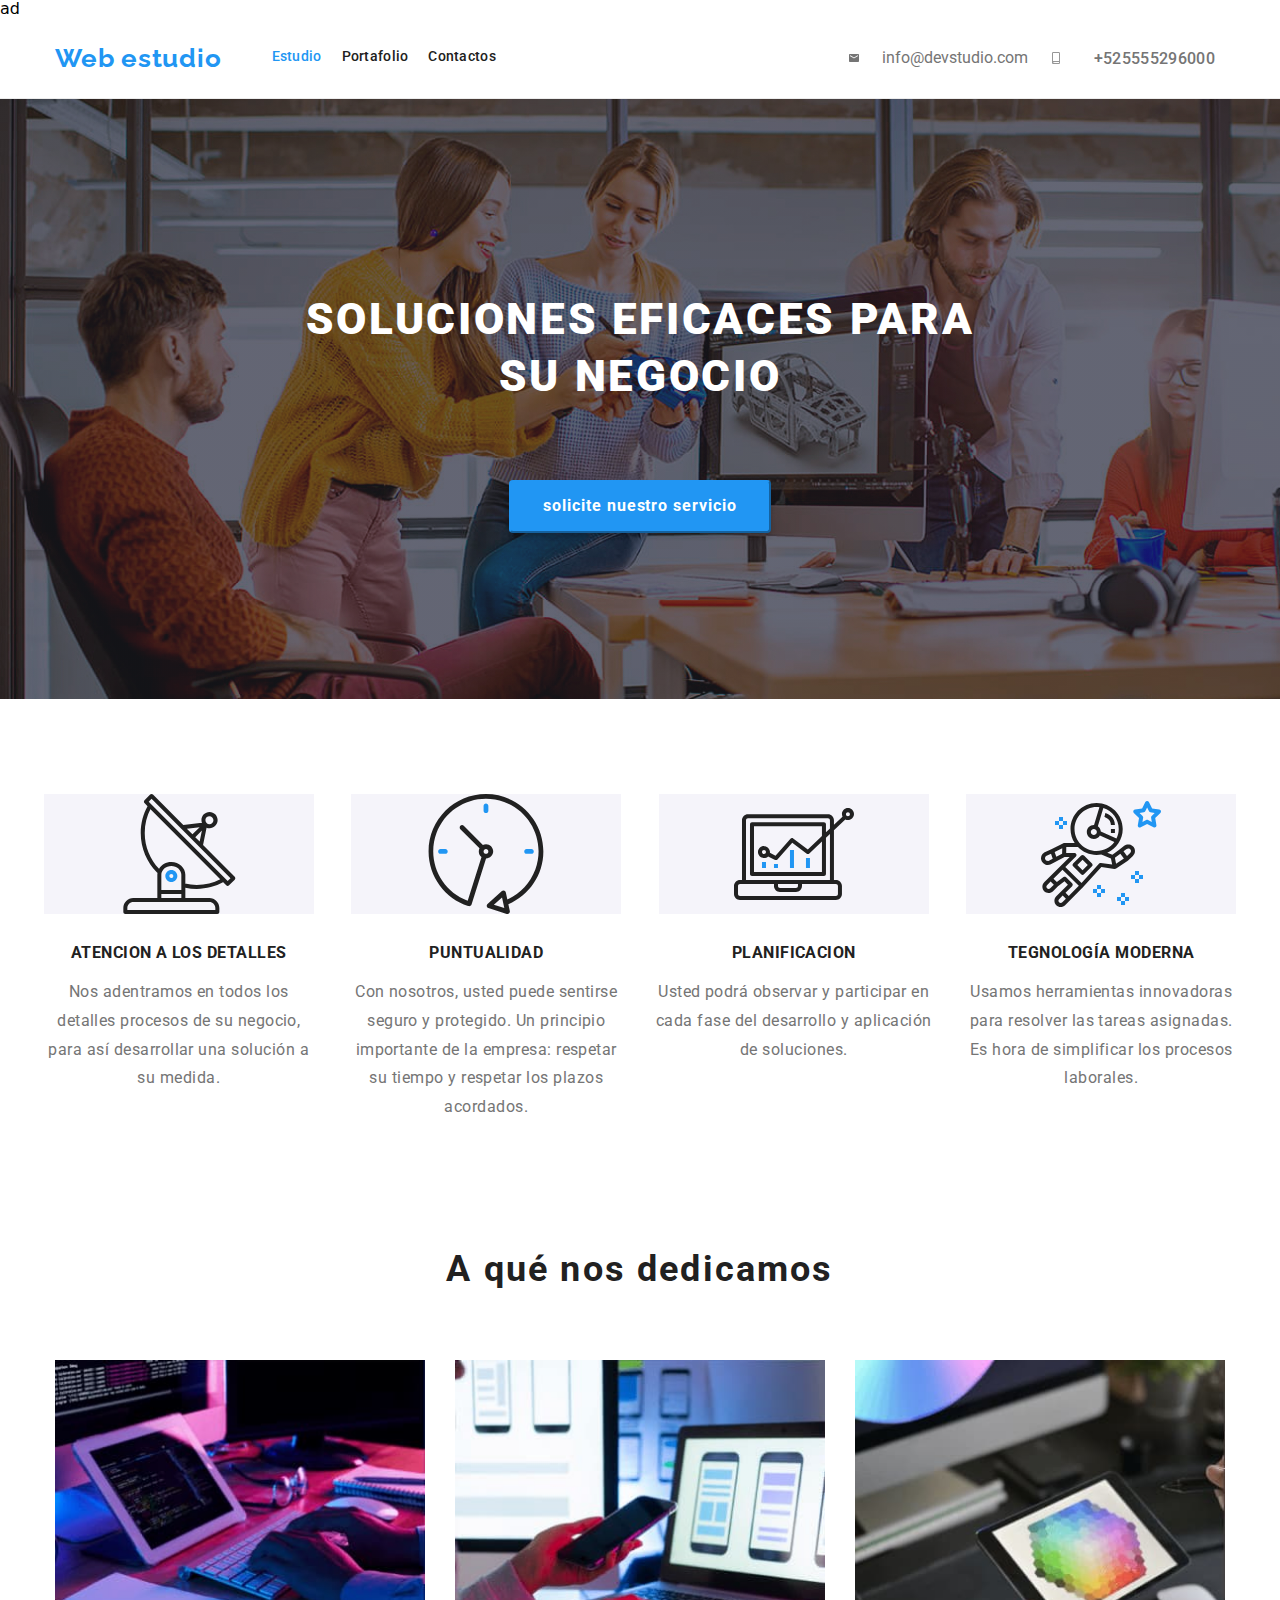
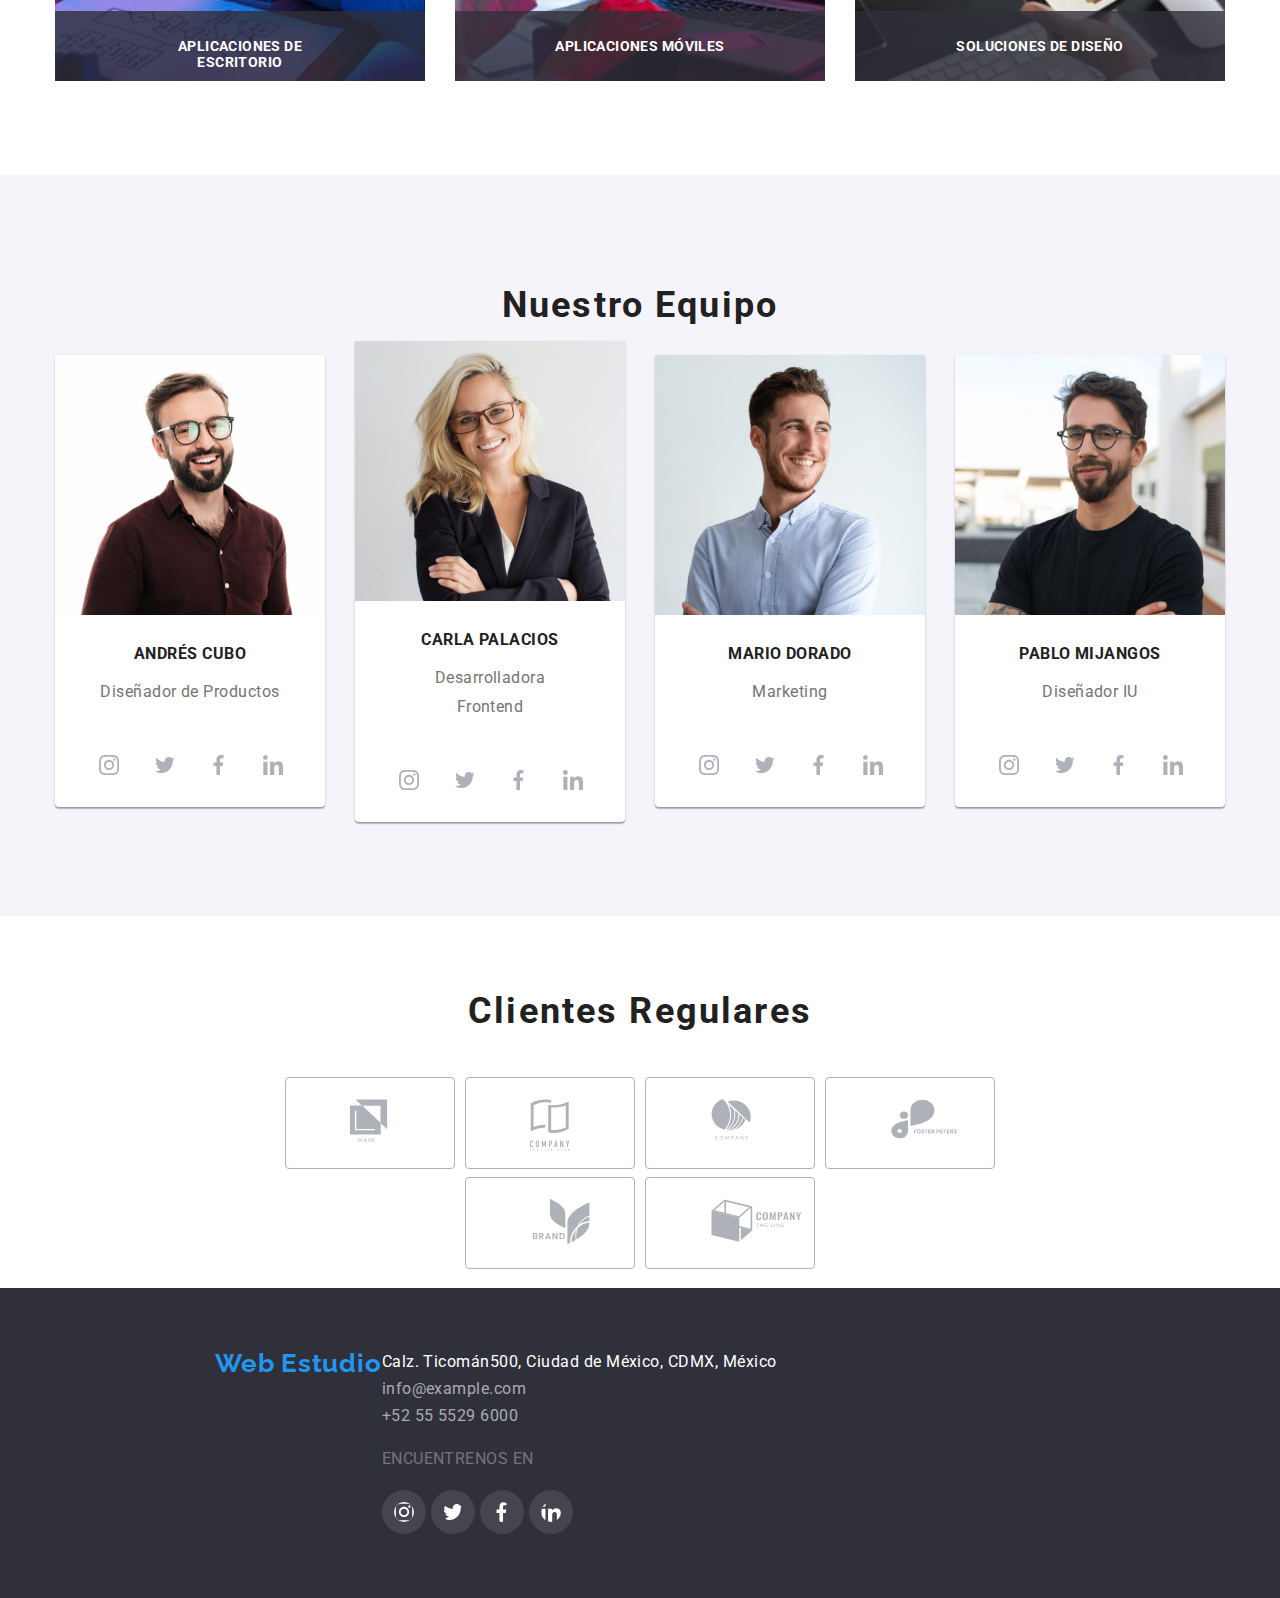
==== index.html @ b1887089 "v1" ====
ad<head>
  <meta charset="UTF-8" />
  <meta http-equiv="X-UA-Compatible" content="IE=edge" />
  <meta name="viewport" content="width=<lL>, initial-scale=1.0" />
  <title>index</title>
  <link
    rel="stylesheet"
    href="https://cdnjs.cloudflare.com/ajax/libs/modern-normalize/1.0.0/modern-normalize.min.css"
  />
  <link rel="stylesheet" href="css/style.css" />
  <link
    href="https://fonts.googleapis.com/css2?family=Raleway:wght@700&amp;family=Roboto:wght@400;500;700;900&amp;display=swap"
    rel="stylesheet"
  />
</head>
<body>
  <div class="container-header">
    <header class="container header">
      <!--Linea superior  -->
      <div class="link-menu-header">
        <a class="title-web-studio" href="#">Web estudio</a>
        <nav class="menu">
          <ul class="link-menu-head">
            <li><a class="link-menu current" href="index.html">Estudio</a></li>
            <li>
              <a class="link-menu" href="portafolio.html">Portafolio</a>
            </li>
            <li><a class="link-menu" href="#">Contactos</a></li>
          </ul>
        </nav>
      </div>

      <ul class="link-menu-studio-head">
        <li class="link-menu-studio-head">
          <svg class="link-menu-studio-head-svg" width="16" height="12">
              <use href="./images/icons.svg#icon-email-black"></use>
            </svg>
          <a class="link-menu-studio-head" href="mailto:info@devstudio.com"
            >info@devstudio.com
            
          </a>
        </li>

        <li class="link-menu-studio-head">
          <svg class="link-menu-studio-head-svg" width="16" height="12">
              <use href="./images/icons.svg#icon-smartphone"></use></svg
          >
          <a class="link-menu-studio" href="tel:+525555296000"
            >+525555296000
            </a>
        </li>
      </ul>
    </header>
  </div>

  <main>
    <!--TÍTULO  -->
    <section class="box-solutions">
      <h1 class="title-solutions">SOLUCIONES EFICACES PARA SU NEGOCIO</h1>
      <button class="button-solutions" type="button">
        solicite nuestro servicio
      </button>
    </section>

    <!-- Group 1 -->
    <section class="container container-paragraph">
      <ul class="paragrah-label">
        <li class="paragraph">
          <svg class="paragraph-svg" width="270" height="120">
            <use href="./images/icons.svg#icon-antenna"></use>
          </svg>
          <h3>ATENCION A LOS DETALLES</h3>
          <p>
            Nos adentramos en todos los detalles procesos de su negocio, para
            así desarrollar una solución a su medida.
          </p>
        </li>

        <li class="paragraph">
          <svg class="paragraph-svg" width="270" height="120">
            <use href="./images/icons.svg#icon-clock"></use>
          </svg>
          <h3>PUNTUALIDAD</h3>
          <p>
            Con nosotros, usted puede sentirse seguro y protegido. Un principio
            importante de la empresa: respetar su tiempo y respetar los plazos
            acordados.
          </p>
        </li>

        <li class="paragraph">
          <svg class="paragraph-svg" width="270" height="120">
            <use href="./images/icons.svg#icon-diagram"></use>
          </svg>
          <h3>PLANIFICACION</h3>
          <p>
            Usted podrá observar y participar en cada fase del desarrollo y
            aplicación de soluciones.
          </p>
        </li>
        <li class="paragraph">
          <svg class="paragraph-svg" width="270" height="120">
            <use href="./images/icons.svg#icon-astronaut"></use>
          </svg>
          <h3>TEGNOLOGÍA MODERNA</h3>
          <p>
            Usamos herramientas innovadoras para resolver las tareas asignadas.
            Es hora de simplificar los procesos laborales.
          </p>
        </li>
      </ul>
    </section>

    <!--A QUE NOS DEDICAMOS  -->
    <section class="container what-are-we-dedicated">
      <h2 class="title-h2">A qué nos dedicamos</h2>
      <ul class="what-are-we-dedicated-images">
        <div class="footer-picture">
          <img
            src="./images/images1.jpg"
            alt="tablet,pantalla y teclado"
            width="370"
          />
          <p>APLICACIONES DE ESCRITORIO</p>
        </div>

        <div class="footer-picture">
          <img src="./images/images2.jpg" alt="portatil-celular" width="370" />
          <p>APLICACIONES MÓVILES</p>
        </div>

        <div class="footer-picture">
          <img src="./images/images3.jpg" alt="tablet" width="370" />
          <p>SOLUCIONES DE DISEÑO</p>
        </div>
      </ul>
    </section>

    <!-- NUESTRO EQUIPO. -->
    <section class="our-team">
      <div class="container">
        <h2 class="title-h2">Nuestro Equipo</h2>
        <ul class="social-media-our-team-l">
          <li class="our-team-image">
            <img src="./images/images4.jpg" alt="Andres cubo" width="270" />
            <h3>Andrés Cubo</h3>
            <p class="our-team-p">Diseñador de Productos</p>
           <ul class="social-media-our-team-list">
            <li class="social-media-our-team">
            <svg class="svg-our-team" width="24" height="24">
              <use href="./images/icons.svg#icon-instagram"></use>
            </svg>
            </li>
            <li class="social-media-our-team">
            <svg class="svg-our-team" width="20" height="20">
              <use href="./images/icons.svg#icon-twitter"></use>
            </svg>
            </li>
            <li class="social-media-our-team">
            <svg class="svg-our-team" width="20" height="20">
              <use href="./images/icons.svg#icon-facebook"></use>
            </svg>
            </li>
            <li class="social-media-our-team">
            <svg class="svg-our-team" width="20" height="20">
              <use href="./images/icons.svg#icon-linkedin"></use>
            </svg>
            </li>
          </li>
          </ul>
          <li class="our-team-image">
            <img src="./images/images5.jpg" alt="Carla palacios" width="270" />
            <h3>Carla Palacios</h3>
            <p class="our-team-p">Desarrolladora Frontend</p>
            <ul class="social-media-our-team-list">
            <li class="social-media-our-team">
            <svg class="svg-our-team" width="24" height="24">
              <use href="./images/icons.svg#icon-instagram"></use>
            </svg>
            </li>
            <li class="social-media-our-team">
            <svg class="svg-our-team" width="20" height="20">
              <use href="./images/icons.svg#icon-twitter"></use>
            </svg>
            </li>
            <li class="social-media-our-team">
            <svg class="svg-our-team" width="20" height="20">
              <use href="./images/icons.svg#icon-facebook"></use>
            </svg>
            </li>
            <li class="social-media-our-team">
            <svg class="svg-our-team" width="20" height="20">
              <use href="./images/icons.svg#icon-linkedin"></use>
            </svg>
            </li>
          </li>
          </ul>

          <li class="our-team-image">
            <img src="./images/images6.jpg" alt="Mario Dorado" width="270" />
            <h3>Mario Dorado</h3>
            <p class="our-team-p">Marketing</p>
             <ul class="social-media-our-team-list">
            <li class="social-media-our-team">
            <svg class="svg-our-team" width="24" height="24">
              <use href="./images/icons.svg#icon-instagram"></use>
            </svg>
            </li>
            <li class="social-media-our-team">
            <svg class="svg-our-team" width="20" height="20">
              <use href="./images/icons.svg#icon-twitter"></use>
            </svg>
            </li>
            <li class="social-media-our-team">
            <svg class="svg-our-team" width="20" height="20">
              <use href="./images/icons.svg#icon-facebook"></use>
            </svg>
            </li>
            <li class="social-media-our-team">
            <svg class="svg-our-team" width="20" height="20">
              <use href="./images/icons.svg#icon-linkedin"></use>
            </svg>
            </li>
          </li>
          </ul>

          <li class="our-team-image">
            <img src="./images/images7.jpg" alt="Pablo Mijangos" width="270" />
            <h3>Pablo Mijangos</h3>
            <p class="our-team-p">Diseñador IU</p>
             <ul class="social-media-our-team-list">
            <li class="social-media-our-team">
            <svg class="svg-our-team" width="24" height="24">
              <use href="./images/icons.svg#icon-instagram"></use>
            </svg>
            </li>
            <li class="social-media-our-team">
            <svg class="svg-our-team" width="20" height="20">
              <use href="./images/icons.svg#icon-twitter"></use>
            </svg>
            </li>
            <li class="social-media-our-team">
            <svg class="svg-our-team" width="20" height="20">
              <use href="./images/icons.svg#icon-facebook"></use>
            </svg>
            </li>
            <li class="social-media-our-team">
            <svg class="svg-our-team" width="20" height="20">
              <use href="./images/icons.svg#icon-linkedin"></use>
            </svg>
            </li>
          </li>
          </ul>
          </ul>
      </div>
    </section>
    <section>
      <div class="container-Regular-customers">
        <h2 class="title-h2">Clientes Regulares</h2>
          <ul>
            <li class="svg-regular-customers">
          <svg
            class="Regular-customers-icons"
            width="41"
            height="46"
          >
            <use href="./images/icons.svg#icon-Client-1"></use>
          </svg>
          </li>
          <li class="svg-regular-customers">
          <svg
            class="Regular-customers-icons"
            width="40"
            height="52"
          >
            <use href="./images/icons.svg#icon-Client-2"></use>
          </svg>
          </li>
          <li class="svg-regular-customers">
          <svg
            class="Regular-customers-icons"
            width="43"
            height="41"
          >
            <use href="./images/icons.svg#icon-Client-3"></use>
          </svg>
          </li>
          <li class="svg-regular-customers">
          <svg
            class="Regular-customers-icons"
            width="84"
            height="40"
          >
            <use href="./images/icons.svg#icon-Client-4"></use>
          </svg>
          </li>
          <li class="svg-regular-customers">
          <svg
            class="Regular-customers-icons"
            width="62"
            height="45"
          >
            <use href="./images/icons.svg#icon-Client-5"></use>
          </svg>
          </li>
          <li class="svg-regular-customers">
          <svg
            class="Regular-customers-icons"
            width="93"
            height="43"
          >
            <use href="./images/icons.svg#icon-Client-6"></use>
          </svg>
          </li>
          </ul>
      </div>
    </section>
  </main>

  <footer class="footer">
    <div class="container-footer">
      <a class="title-web-studio" href="#">Web Estudio</a>
      <address>
        <ul>
            <a
              class="address"
              href="https://goo.gl/maps/VxaErWQ52jERczwh9"
              rel="noopener noreferrer"
              target="_blank"
              >Calz. Ticomán500, Ciudad de México, CDMX, México</a
            >
          </li>
          <li>
            <a class="contact-information" href="mailto:info@example.com"
              >info@example.com</a
            >
          </li>
          <li>
            <a class="contact-information" href="tel:+525555296000"
              >+52 55 5529 6000</a
            >
          </li>
          <ul>
            <p>ENCUENTRENOS EN</p>
             <li class="list-found-at" >
              <a href="#"> 
              <svg class="icon-found-at" width="20" height="20">
              <use href="./images/icons.svg#icon-instagram"></use>
              </svg>
              </a>
            </li>

             <li class="list-found-at">
              <a href="#"> 
              <svg class="icon-found-at" width="20" height="20">
              <use href="./images/icons.svg#icon-twitter"></use>
              </svg>
              </a>
            </li>

             <li class="list-found-at">
              <a href="#"> 
              <svg class="icon-found-at" width="20" height="20">
              <use href="./images/icons.svg#icon-facebook"></use>
              </svg>
              </a>
            </li>
           <li class="list-found-at">
             <a href="#">
             <svg class="icon-found-at" width="20" height="20">
              <use href="./images/icons.svg#icon-linkedin"></use>
              </svg>
              </a>    
            </li>
          </ul>
        </ul>
      </address>
    </div>
  </footer>
</body>
---- css/style.css ----
:root {
  --brand-color: #2196f3;
  --brand-font-size: "Roboto";
}
.body {
  font-family: var(--brand-font-size), "sans-serif";
  color: #757575;
  font-size: 14px;
  font-weight: 400;
}
a:hover,
a:focus {
  color: var(--brand-color);
}
a {
  text-decoration: none;
  color: currentColor;
}

h1,
h2,
h3 {
  margin: 0;
  padding: 0;
}

ul {
  list-style-type: none;
  padding: 0;
  margin: 0;
}
.container {
  width: 1200px;
  padding-left: 15px;
  padding-right: 15px;
  margin: 0 auto;
  padding-bottom: 95px 0;
}

.container-paragraph {
  display: flex;
  justify-content: center;
  list-style: none;
  margin: 0px auto;
  padding: 95px 0px;
}

.title-web-studio {
  font-family: "Raleway", sans-serif;
  font-style: normal;
  font-weight: 700;
  font-size: 26px;
  line-height: 1.2;
  text-align: right;
  letter-spacing: 0.03em;
  color: var(--brand-color);
}
.section {
  padding-top: 94px;
  padding-bottom: 94px;
}
.container-header {
  border-bottom: 1px solid #ececec;
}
.header {
  text-align: center;
  justify-content: space-between;
  align-items: center;
  display: flex;
  height: 80px;
}
/* pagina estudio */
.button-solutions {
  background: var(--brand-color);
  box-shadow: 0px 4px 4px rgba(0, 0, 0, 0.15);
  border-radius: 4px;
  border-color: var(--brand-color);
  cursor: pointer;
  font-style: normal;
  font-weight: 700;
  font-size: 16px;
  line-height: 1.8;
  align-items: center;
  text-align: center;
  letter-spacing: 0.06em;
  color: #ffffff;
  padding: 10px 32px;
}
.button-solutions:hover {
  background-color: var(--brand-color);
}
.button-solutions focus {
  background-color: var(--brand-color);
}
nav ul li a {
  border-bottom: 3px solid transparent;
  padding: 32px 0;
}
nav ul li a:hover {
  border-bottom-color: var(--brand-color);
  border-radius: 2px;
}
.menu {
  display: flex;
}
.link-menu-head {
  display: flex;
  align-items: center;
  justify-content: space-between;
  gap: 20px;
  font-size: 14px;
  font-weight: 500px;
}

.link-menu-header {
  display: flex;
  align-items: center;
  justify-content: space-between;
  gap: 50px;
}
.link-menu-studio-head {
  font-family: var(--brand-font-size), "sans-serif";
  display: flex;
  align-items: center;
  justify-content: space-between;
  gap: 20px;
  color: #757575;
}
.link-menu-studio-head:hover,
.link-menu-studio-head:active {
  fill: var(--brand-color);
  color: var(--brand-color);
}
.link-menu-studio-head-svg {
  color: currentColor;
  fill: #757575;
}
.link-menu-studio-head-svg:hover {
  fill: var(--brand-color);
  color: var(--brand-color);
}

.link-menu-studio {
  font-family: var(--brand-font-size), "sans-serif";
  font-style: normal;
  font-weight: 500;
  line-height: 1.1;
  letter-spacing: 0.02em;
  color: #757575;
  display: flex;
  margin: 10px;
}

.link-menu-studio:hover,
.link-menu-studio:focus,
.link-menu-studio:active {
  color: var(--brand-color);
}
.title-solutions {
  margin: 25px;
  width: 700px;
}

.box-solutions {
  font-family: var(--brand-font-size), "sans-serif";
  font-style: normal;
  font-size: 44px;
  line-height: 60px;
  text-align: center;
  letter-spacing: 0.06em;
  text-transform: uppercase;
  color: rgb(255, 255, 255);
  align-items: center;
  display: flex;
  justify-content: center;
  flex-direction: column;
  height: 600px;
  background-image: linear-gradient(to bottom, #2f303a66, #2f303a66),
    url(../images/images17.jpg);

  gap: 50px;
}
.container-paragraph {
  list-style: none;
  margin: 0 auto;
  display: flex;
  padding: 95px 0px;
}
.paragraph {
  display: flex;
  text-align: center;
  flex-direction: column;
  align-items: center;
  flex-basis: calc((100% - 90px) / 4);
}
.paragrah-label {
  display: flex;
  gap: 30px;
}
.paragraph-svg {
  fill: solid, #757575;
  background-color: #f5f4fa;
}

.what-are-we-dedicated {
  font-family: var(--brand-font-size), "sans-serif";
  font-style: normal;
  font-weight: 700;
  font-size: 36px;
  line-height: 1.1;
  text-align: center;
  letter-spacing: 0.03em;
  color: #212121;
  justify-content: center;
  align-items: center;
  padding-bottom: 94px;
}
.what-are-we-dedicated-images {
  display: flex;
  justify-content: space-between;
  padding-top: 55px;
}
.title-h2 {
  font-size: 36px;
}
.our-team {
  font-family: var(--brand-font-size), "sans-serif";
  font-style: normal;
  font-weight: 700;
  font-size: 36px;
  line-height: 1.1;
  text-align: center;
  letter-spacing: 0.03em;
  color: #212121;
  background: #f5f4fa;
  padding: 94px 0px;
}
.our-team-p {
  font-weight: 400;
  padding-bottom: 30px;
  padding-right: 44px;
  padding-left: 44px;
  justify-content: center;
  align-items: center;
  display: flex;
}

.our-team-image {
  box-shadow: rgba(0, 0, 0, 0.12) 0px 1px 3px, rgba(0, 0, 0, 0.14) 0px 1px 1px,
    rgba(0, 0, 0, 0.2) 0px 2px 1px;
  left: 208px;
  top: 1696px;
  display: inline-block;
  padding-bottom: 30px;
  background: rgb(255, 255, 255);
  border-radius: 0px 0px 4px 4px;
  flex-basis: calc((100% - 90px) / 4);
  align-items: center;
  gap: 30px;
}
.social-media-our-team-l {
  display: flex;
  align-items: center;
  justify-content: center;
  gap: 30px;
}
.social-media-our-team {
  display: flex;
  align-items: center;
  justify-content: center;
  gap: 30px;
  border: 2px solid white;
  border-radius: 1px;
}
.social-media-our-team-list {
  display: flex;
  align-items: center;
  justify-content: center;
  gap: 30px;
}
.svg-our-team {
  fill: rgb(175, 177, 184);
  width: 20x;
  height: 20px;
}

.social-media-our-team:hover {
  border-color: var(--brand-color);
  width: 40px;
  height: 40px;
}

.container-Regular-customers {
  font-family: var(--brand-font-size), "sans-serif";
  font-style: normal;
  font-weight: 700;
  font-size: 36px;
  line-height: 1.1;
  text-align: center;
  letter-spacing: 0.03em;
  color: #afb1b8;
  justify-content: center;
  height: 372px;
  padding: 59px 215px 151px;
  display: flex;
  flex-wrap: wrap;
  gap: 30px;
}
.Regular-customers-icons {
  display: flex;
  justify-content: center;
  align-items: center;
  fill: #afb1b8;
  gap: 30px;
  margin: 21px 64px;
}
.svg-regular-customers {
  display: inline-block;
  justify-content: space-between;
  align-items: center;
  width: 170px;
  height: 92px;
  border: 1px solid #afb1b8;
  border-radius: 4px;
  gap: 50px;
}

.Regular-customers-icons:hover,
.Regular-customers-icons:focus,
.Regular-customers-icons:active {
  fill: var(--brand-color);
}
.svg-regular-customers:hover {
  border-color: var(--brand-color);
}

.address {
  font-family: var(--brand-font-size), "sans-serif";
  font-style: normal;
  line-height: 1.7;
  letter-spacing: 0.03em;
  color: #ffffff;
}
.contact-information {
  font-family: var(--brand-font-size), "sans-serif";
  font-style: normal;
  line-height: 1.7;
  letter-spacing: 0.03em;
  color: rgba(255, 255, 255, 0.6);
}
.footer {
  background: #2f303a;
  padding-left: 215px;
}
.footer-picture {
  align-items: center;
  height: 294px;
  width: 370px;
  display: table;
  fill: url(../images/images1.jpg);
  position: relative;
  margin: 0px;
  padding: 0px;
  border-width: 1px;
  border-style: initial;
  border-color: initial;
  border-image: initial;
}
.footer-picture p {
  font-family: var(--brand-font-size), "sans-serif";
  color: rgb(255, 255, 255);
  font-size: 14px;
  line-height: normal;
  display: table-caption;
  text-align: center;
  width: 370px;
  height: 70px;
  justify-content: center;
  position: absolute;
  left: 0px;
  bottom: 0px;
  background: rgba(47, 48, 58, 0.8);
  margin: 0px;
  padding: 27px 79px;
}

/* pagina portafolio */
.button-my-potfolio {
  justify-content: center;
  display: flex;
  gap: 8px;
  margin-bottom: 50px;
  padding-top: 106px;
}

.button-portfolio {
  font-family: var(--brand-font-size), "sans-serif";
  font-style: normal;
  font-weight: 500;
  font-size: 16px;
  line-height: 1.6;
  text-align: center;
  letter-spacing: 0.03em;
  color: #212121;
  background: #f5f4fa;
  border-radius: 4px;
  border-color: #f5f4fa;
  cursor: pointer;
  border: none;
  padding: 6px 24px;
}
.button-portfolio:hover,
.button-portfolio:focus {
  background-color: #2196f3;
  color: white;
}
.button-portfolio.current {
  font-family: var(--brand-font-size), "sans-serif";
  font-style: normal;
  font-weight: 500;
  font-size: 16px;
  line-height: 1.6;
  text-align: center;
  letter-spacing: 0.03em;
  color: #212121;
  background: #f5f4fa;
  border-radius: 4px;
  border-color: #f5f4fa;
  cursor: pointer;
}

.button-portfolio.current:hover,
.button-portfolio.current:focus {
  background-color: var(--brand-color);
  color: white;
}

.button-portfolio.current {
  background-color: var(--brand-color);
  color: white;
}

.link-menu,
.link-menu:visited {
  font-family: var(--brand-font-size), "sans-serif";
  font-style: normal;
  line-height: 1.1;
  letter-spacing: 0.02em;
  color: #212121;
  text-align: center;
  justify-content: space-between;
  align-items: center;
  display: flex;
  font-weight: 500;
  font-size: 14px;
}
.link-menu:hover,
.link-menu:focus {
  color: var(--brand-color);
}

.link-menu.current {
  color: var(--brand-color);
}

.container-portfolio {
  cursor: pointer;
  column-gap: 20px;
  list-style: none;
  align-items: center;
  align-content: center;
  justify-content: center;
  margin: 0 auto;
  display: flex;
  flex-wrap: wrap;
  row-gap: 20px;
  padding-bottom: 82px;
}
.portfolio-elements {
  box-sizing: border-box;
  width: 370px;
  height: 404px;
  background: #ffffff;
  border: 1px solid #eeeeee;
  display: inline-block;
  align-items: center;
  align-content: center;
  margin: 0 auto;
  justify-content: center;
  cursor: pointer;
  position: relative;
}
.card {
  display: none;
  position: absolute;
  top: 5px;
  left: 5px;
  right: 5px;
  bottom: 5px;
  background-color: rgba(8, 24, 248, 0.7);
  text-align: center;
  padding: 24px;
  color: white;
}
.portfolio-elements:hover card {
  display: block;
}

.portfolio-elements:hover {
  box-shadow: 0px 1px 1px rgba(0, 0, 0, 0.12), 0px 4px 4px rgba(0, 0, 0, 0.06),
    1px 4px 6px rgba(0, 0, 0, 0.16);
}
.portfolio-elements-paragrah {
  padding: 20px 24px;
}
.portfolio {
  position: relative;
}
.img-portfolio {
  max-width: 100%;
  height: auto;
}

.container-footer {
  width: 1200px;
  padding-left: 15px;
  padding-right: 15px;
  margin: 0 auto;
  padding: 60px 0;
  display: flex;
}
.menu-found-at {
  fill: solid, #ffffff;
  justify-content: center;
  display: flex;
}
.icon-found-at:hover {
  fill: solid, #ffffff;
  background-color: var(--brand-color);
  border-radius: 300%;
}

.list-found-at {
  display: inline-block;
  justify-content: center;
  align-items: center;
  color: #ffffff;
  fill: solid #ffffff;
}
.icon-found-at {
  display: flex;
  align-items: center;
  justify-content: center;
  gap: 20px;
  width: 44px;
  height: 44px;
  fill: #ffffff;
  border-radius: 50%;
  background-color: rgba(255, 255, 255, 0.1);
  padding: 12px;
}

h1 {
  font-family: var(--brand-font-size), "sans-serif";
  font-style: normal;
  font-weight: 900;
  font-size: 44px;
  line-height: 1.3;
  text-align: center;
  letter-spacing: 0.06em;
  text-transform: uppercase;
  color: #ffffff;
  justify-content: space-between;
  align-items: center;
}

h3 {
  font-family: var(--brand-font-size), "sans-serif";
  font-style: normal;
  font-size: 16px;
  font-weight: 700;
  line-height: 1.1;
  letter-spacing: 0.03em;
  text-transform: uppercase;
  color: #212121;
  padding-top: 30px;
}
h2 {
  font-family: var(--brand-font-size), "sans-serif";
  font-style: normal;
  font-weight: 700;
  font-size: 18px;
  line-height: 2;
  letter-spacing: 0.06em;
  color: #212121;
}
p {
  font-family: var(--brand-font-size), "sans-serif";
  font-style: normal;
  font-size: 16px;
  line-height: 1.8;
  letter-spacing: 0.03em;
  color: #757575;
}
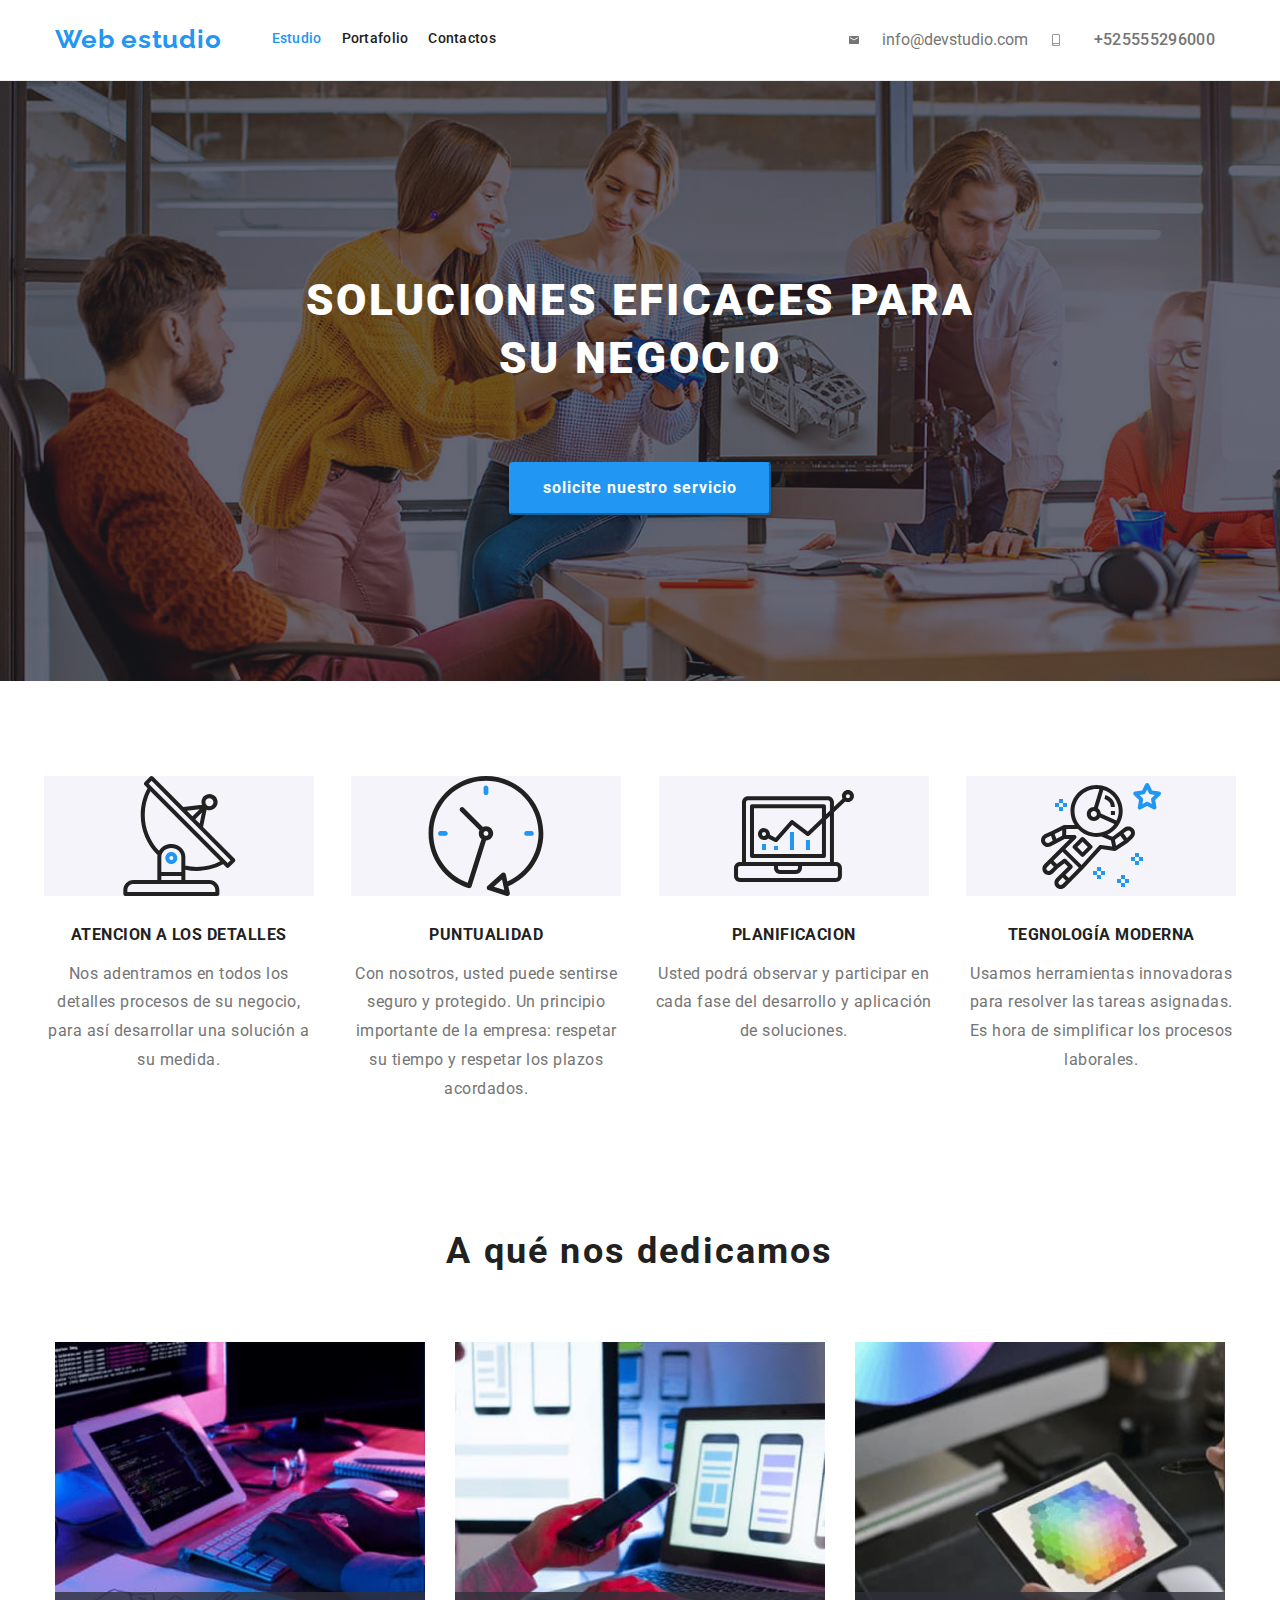
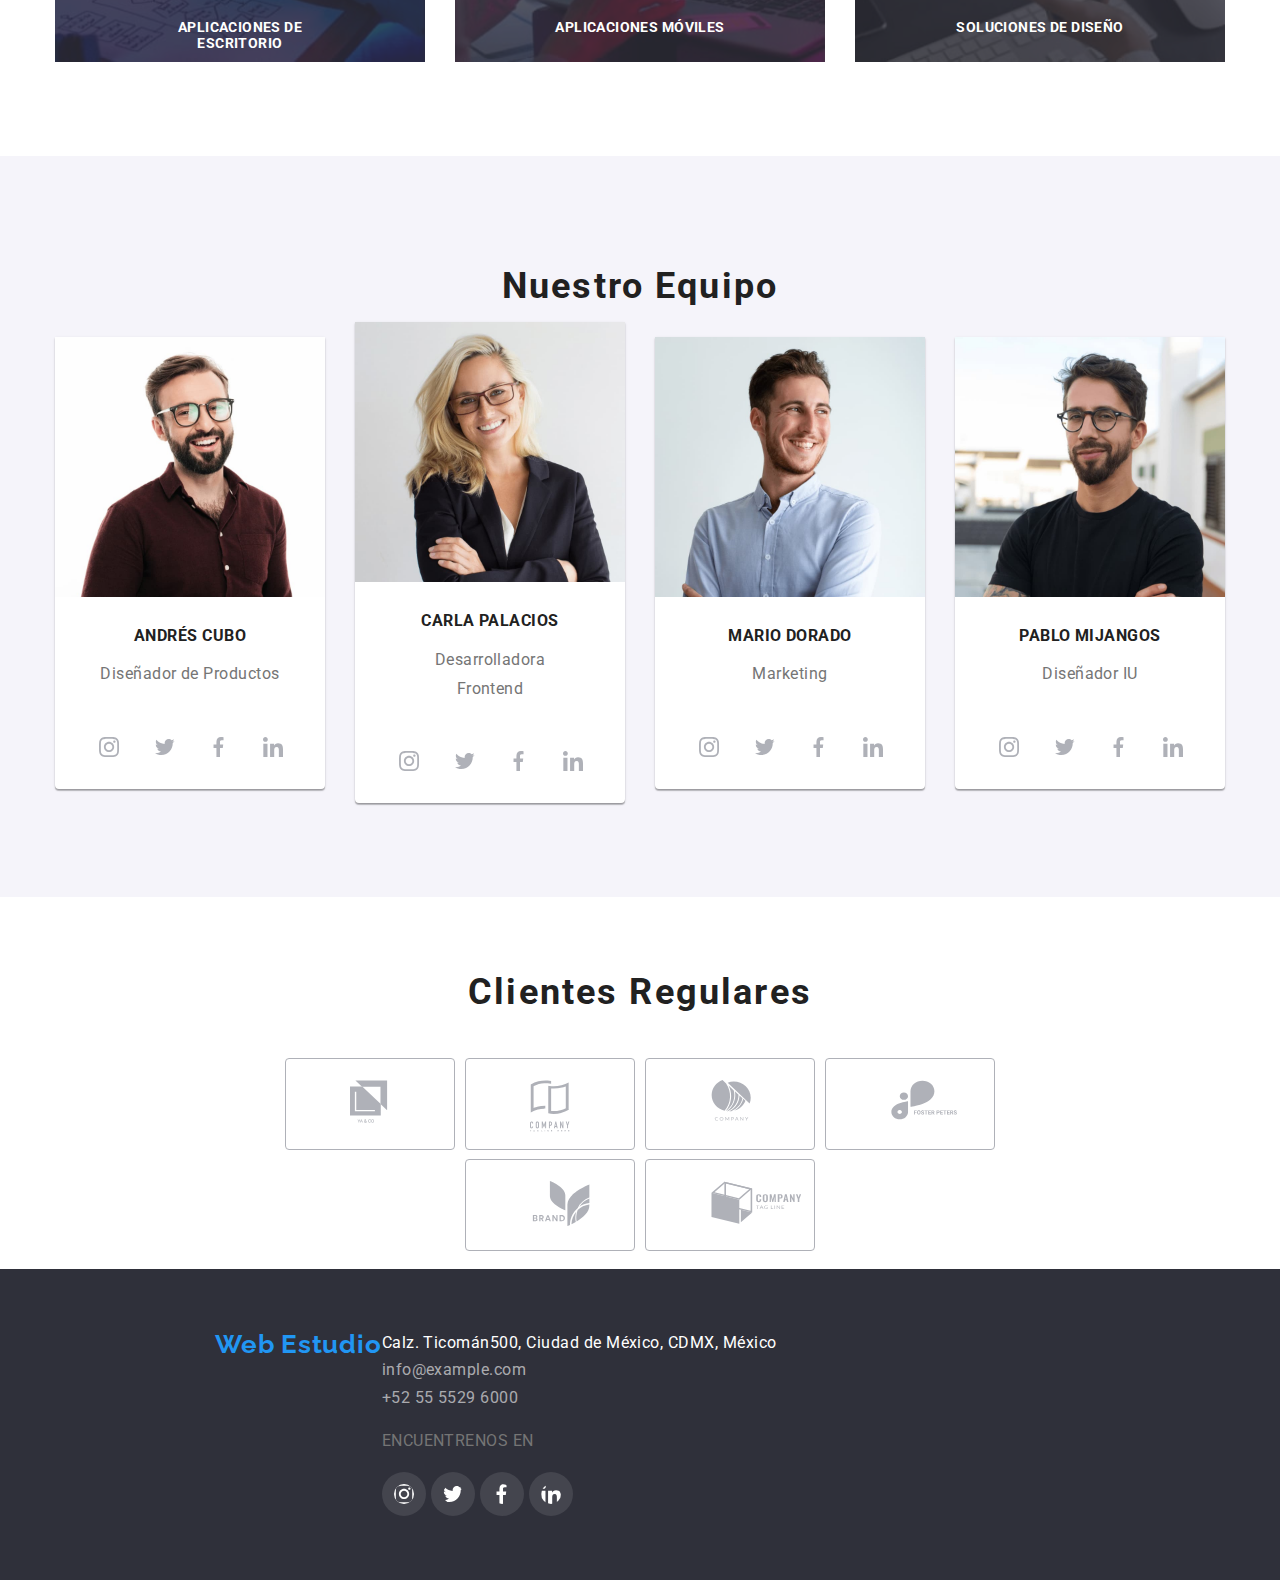
==== commit bfc73bb7: "v1.0" ====
--- a/index.html
+++ b/index.html
@@ -1,4 +1,4 @@
- ad<head>
+ <head>
   <meta charset="UTF-8" />
   <meta http-equiv="X-UA-Compatible" content="IE=edge" />
   <meta name="viewport" content="width=<lL>, initial-scale=1.0" />
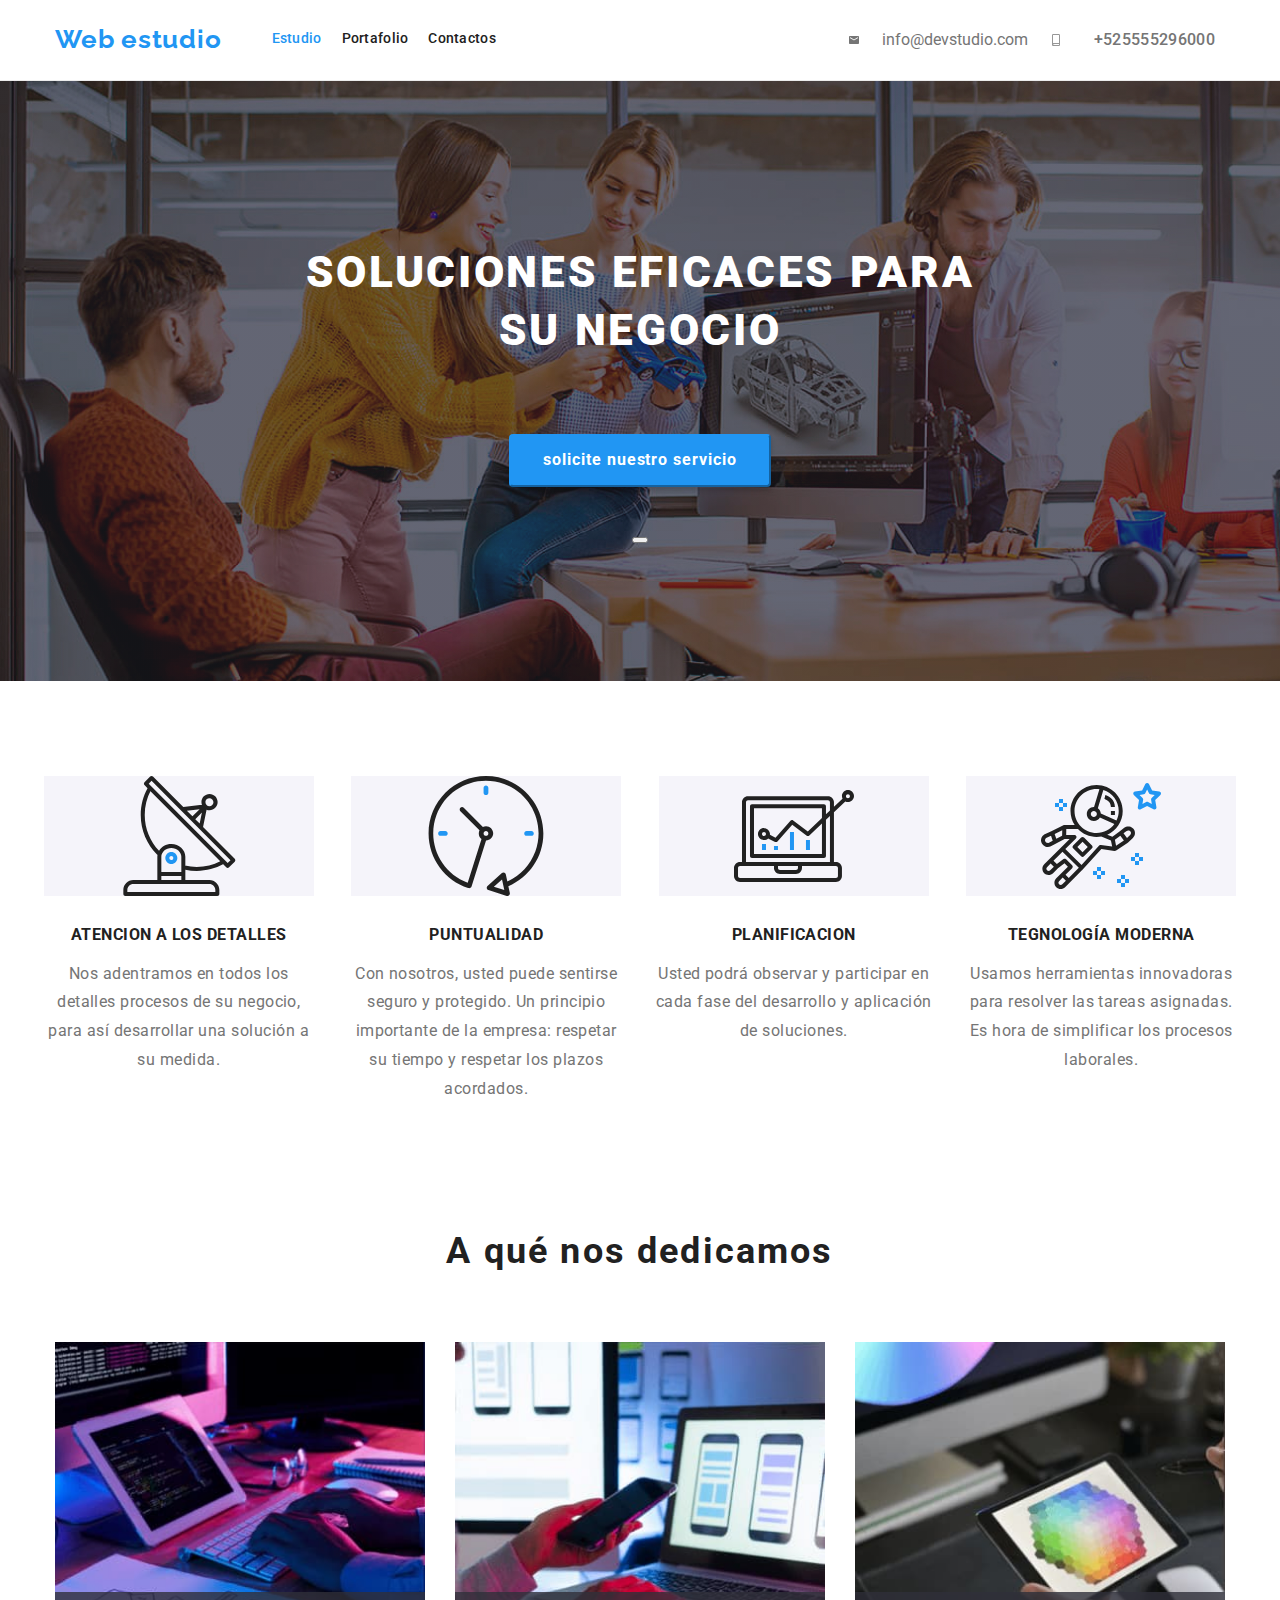
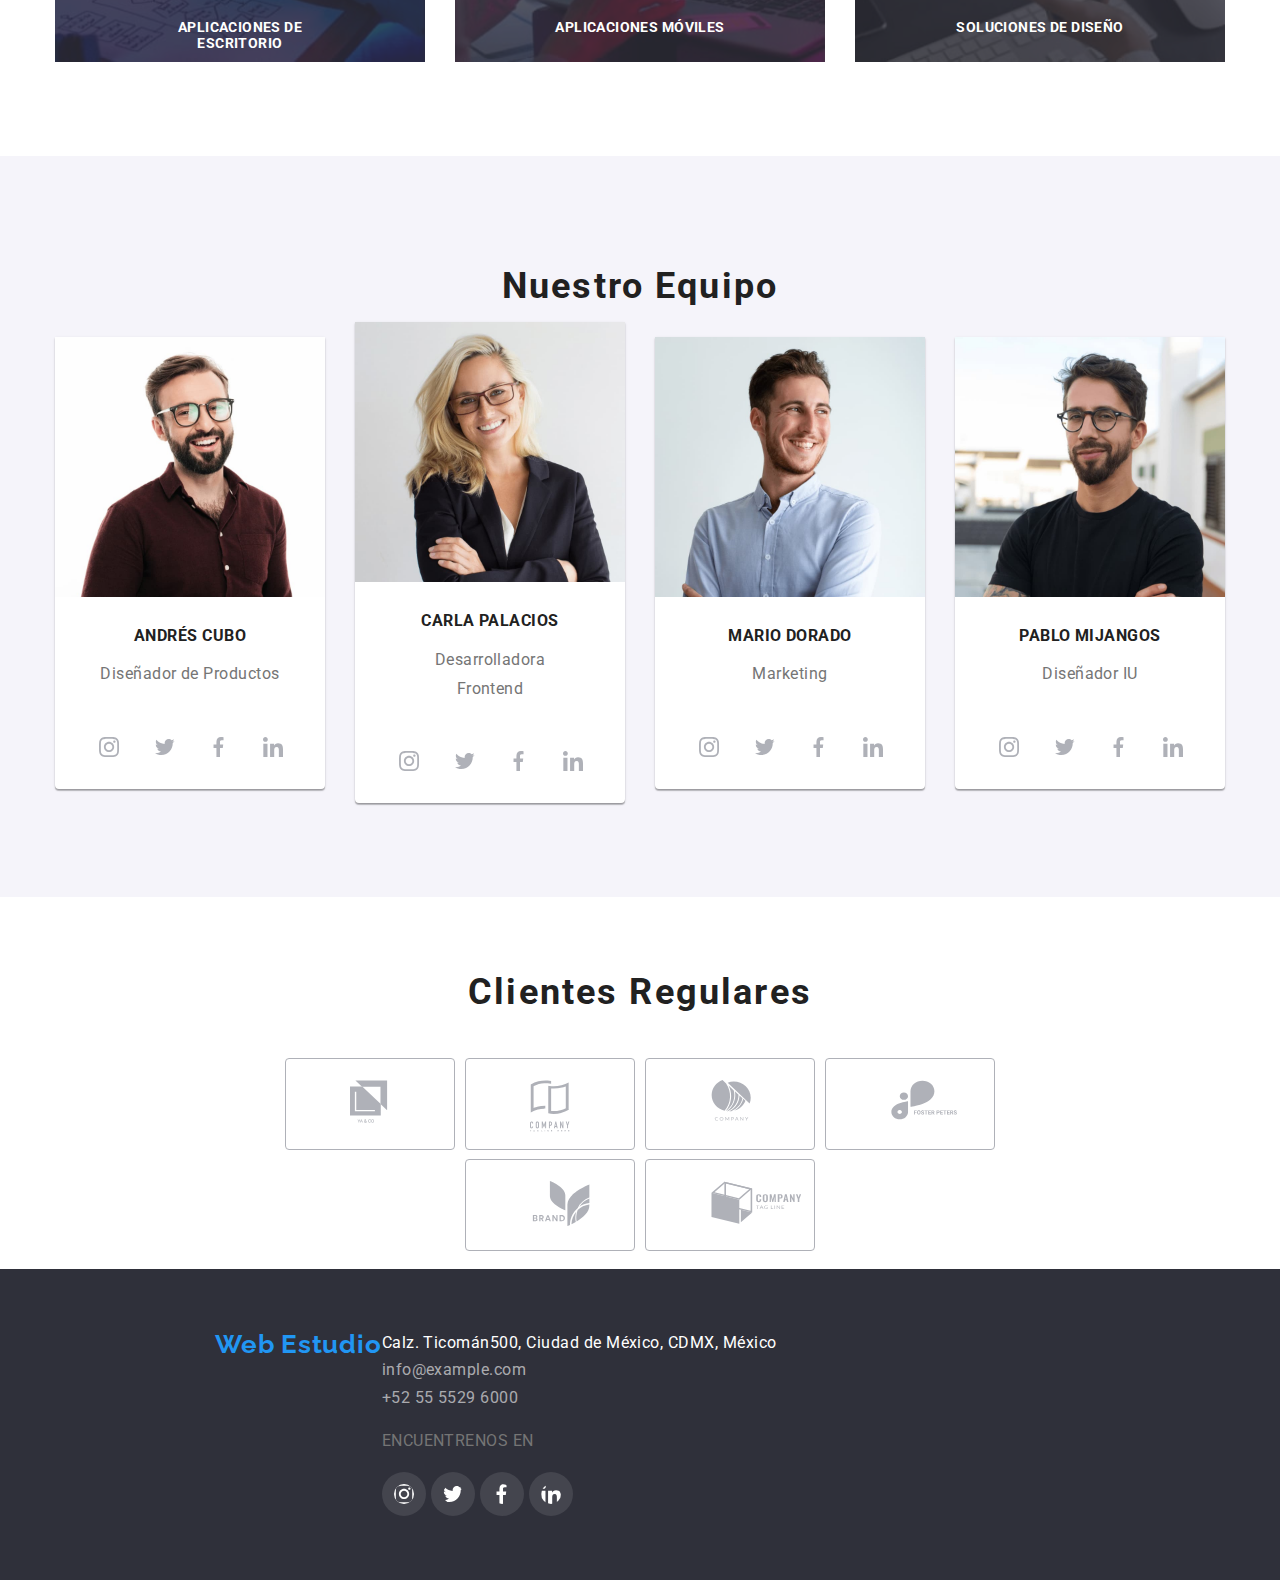
==== commit fb1dee98: "v1.3" ====
--- a/index.html
+++ b/index.html
@@ -57,9 +57,12 @@
     <!--TÍTULO  -->
     <section class="box-solutions">
       <h1 class="title-solutions">SOLUCIONES EFICACES PARA SU NEGOCIO</h1>
-      <button class="button-solutions" type="button">
+      <button data-modal-open class="button-solutions" type="button">
         solicite nuestro servicio
       </button>
+      <div class="backdrop is-hidden" data-modal>
+      <button data-modal-close></button>
+      </div>
     </section>
 
     <!-- Group 1 -->
@@ -377,5 +380,6 @@
       </address>
     </div>
   </footer>
+  <script src="./js/modal.js"></script>
 </body>
 
--- a/css/style.css
+++ b/css/style.css
@@ -464,17 +464,22 @@
 }
 
 .container-portfolio {
-  cursor: pointer;
   column-gap: 20px;
   list-style: none;
   align-items: center;
   align-content: center;
   justify-content: center;
-  margin: 0 auto;
   display: flex;
   flex-wrap: wrap;
   row-gap: 20px;
-  padding-bottom: 82px;
+  cursor: pointer;
+  margin: 0 auto;
+  padding: 0 32 px;
+  width: 1200px;
+}
+.portfolio {
+  display: flex;
+  justify-content: space-between;
 }
 .portfolio-elements {
   box-sizing: border-box;
@@ -488,37 +493,48 @@
   margin: 0 auto;
   justify-content: center;
   cursor: pointer;
-  position: relative;
-}
-.card {
-  display: none;
-  position: absolute;
-  top: 5px;
-  left: 5px;
-  right: 5px;
-  bottom: 5px;
-  background-color: rgba(8, 24, 248, 0.7);
-  text-align: center;
-  padding: 24px;
-  color: white;
-}
-.portfolio-elements:hover card {
-  display: block;
-}
-
+  width: 370 px;
+  border: 1px solid #eeeeee;
+}
 .portfolio-elements:hover {
   box-shadow: 0px 1px 1px rgba(0, 0, 0, 0.12), 0px 4px 4px rgba(0, 0, 0, 0.06),
-    1px 4px 6px rgba(0, 0, 0, 0.16);
-}
+    0px 4px 4px rgba(0, 0, 0, 0.16), 1px 4px;
+}
+.card {
+  position: absolute;
+  top: 0;
+  height: 294px;
+  width: 370px;
+  background-color: rgba(33, 150, 243, 0.9);
+  color: #ffffff;
+  letter-spacing: 0.03 em;
+  font-style: normal;
+  font-weight: normal;
+  font-size: 18px;
+  line-height: 1.56;
+  padding: 63px 24px;
+  transform: translateY(100%);
+  transition: transform 250ms ease;
+  transition-timing-function: cubic-bezier(0.4, 0, 0.2, 1);
+}
+
+.portfolio-elements:hover .card,
+.portfolio-elements:focus .card {
+  transform: translateY(0%);
+}
+
 .portfolio-elements-paragrah {
   padding: 20px 24px;
 }
-.portfolio {
+.card-image {
   position: relative;
-}
+  overflow: hidden;
+}
+
 .img-portfolio {
   max-width: 100%;
   height: auto;
+  display: block;
 }
 
 .container-footer {
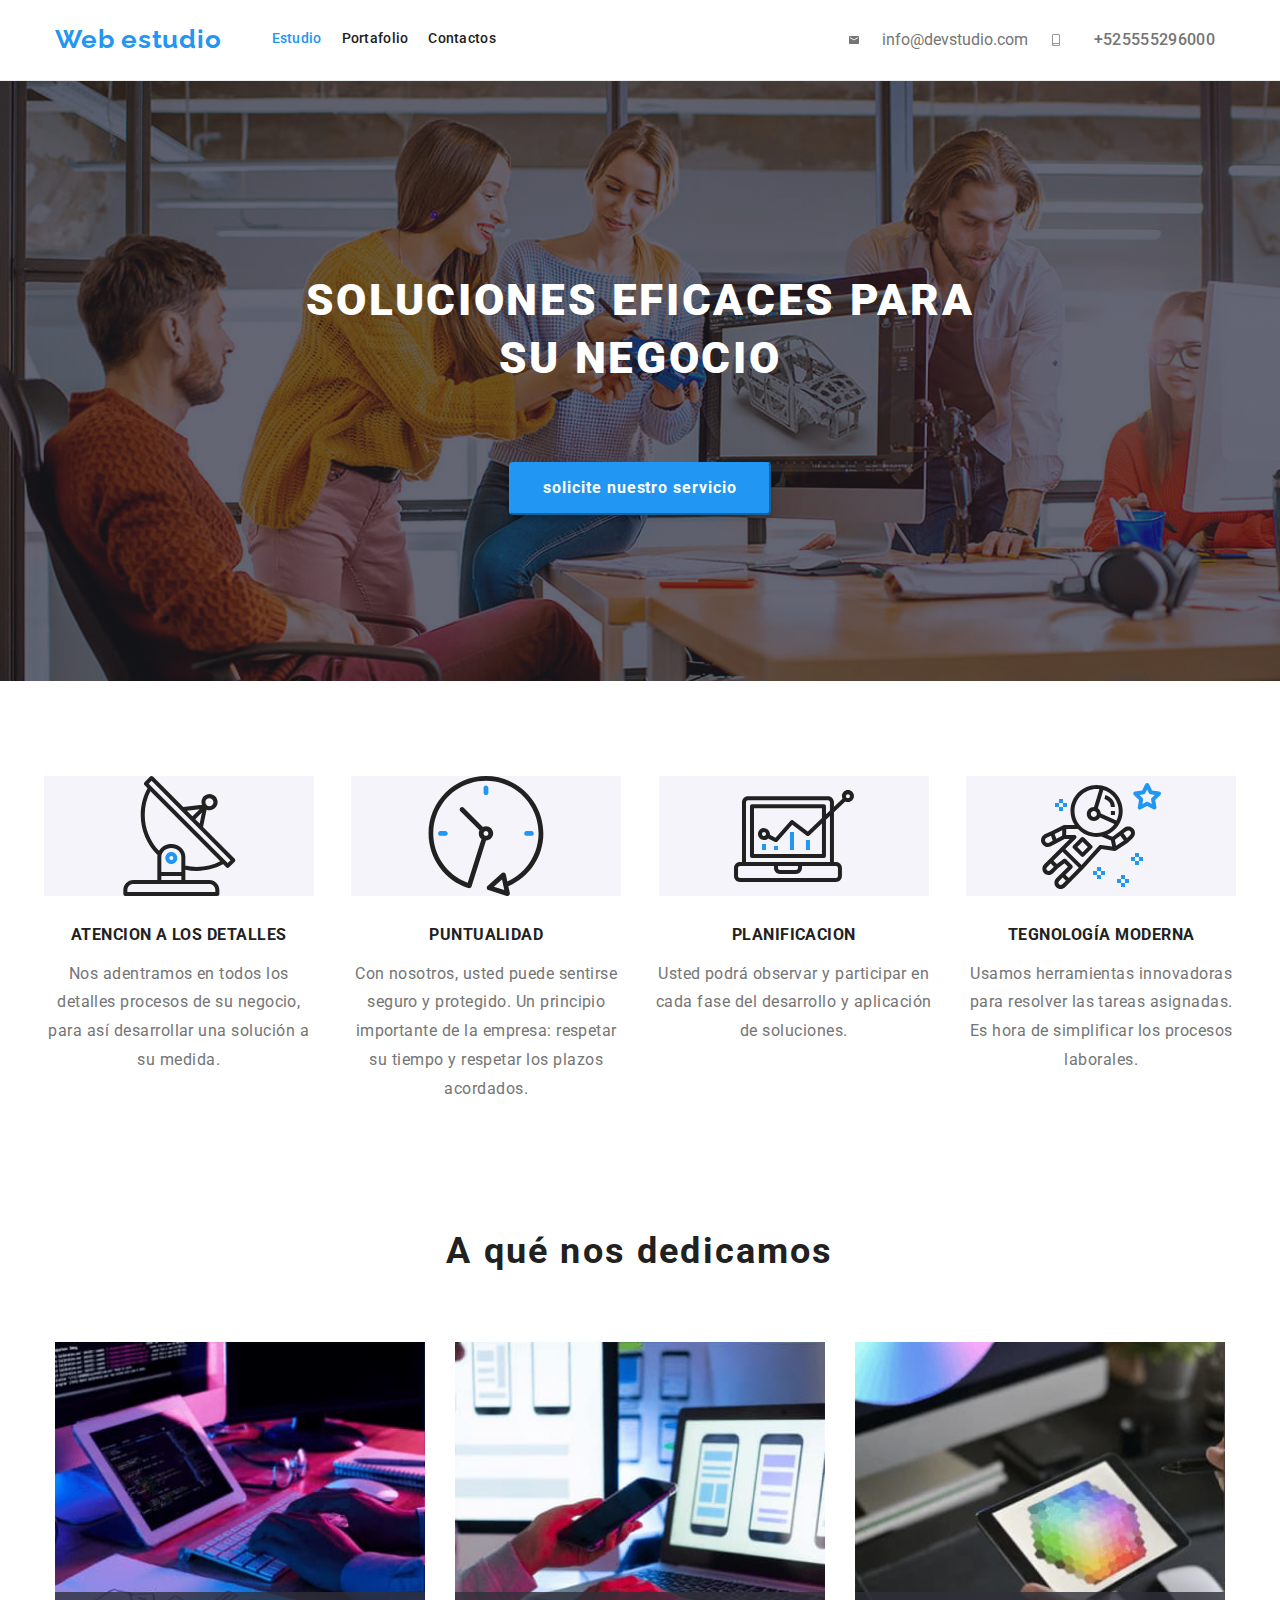
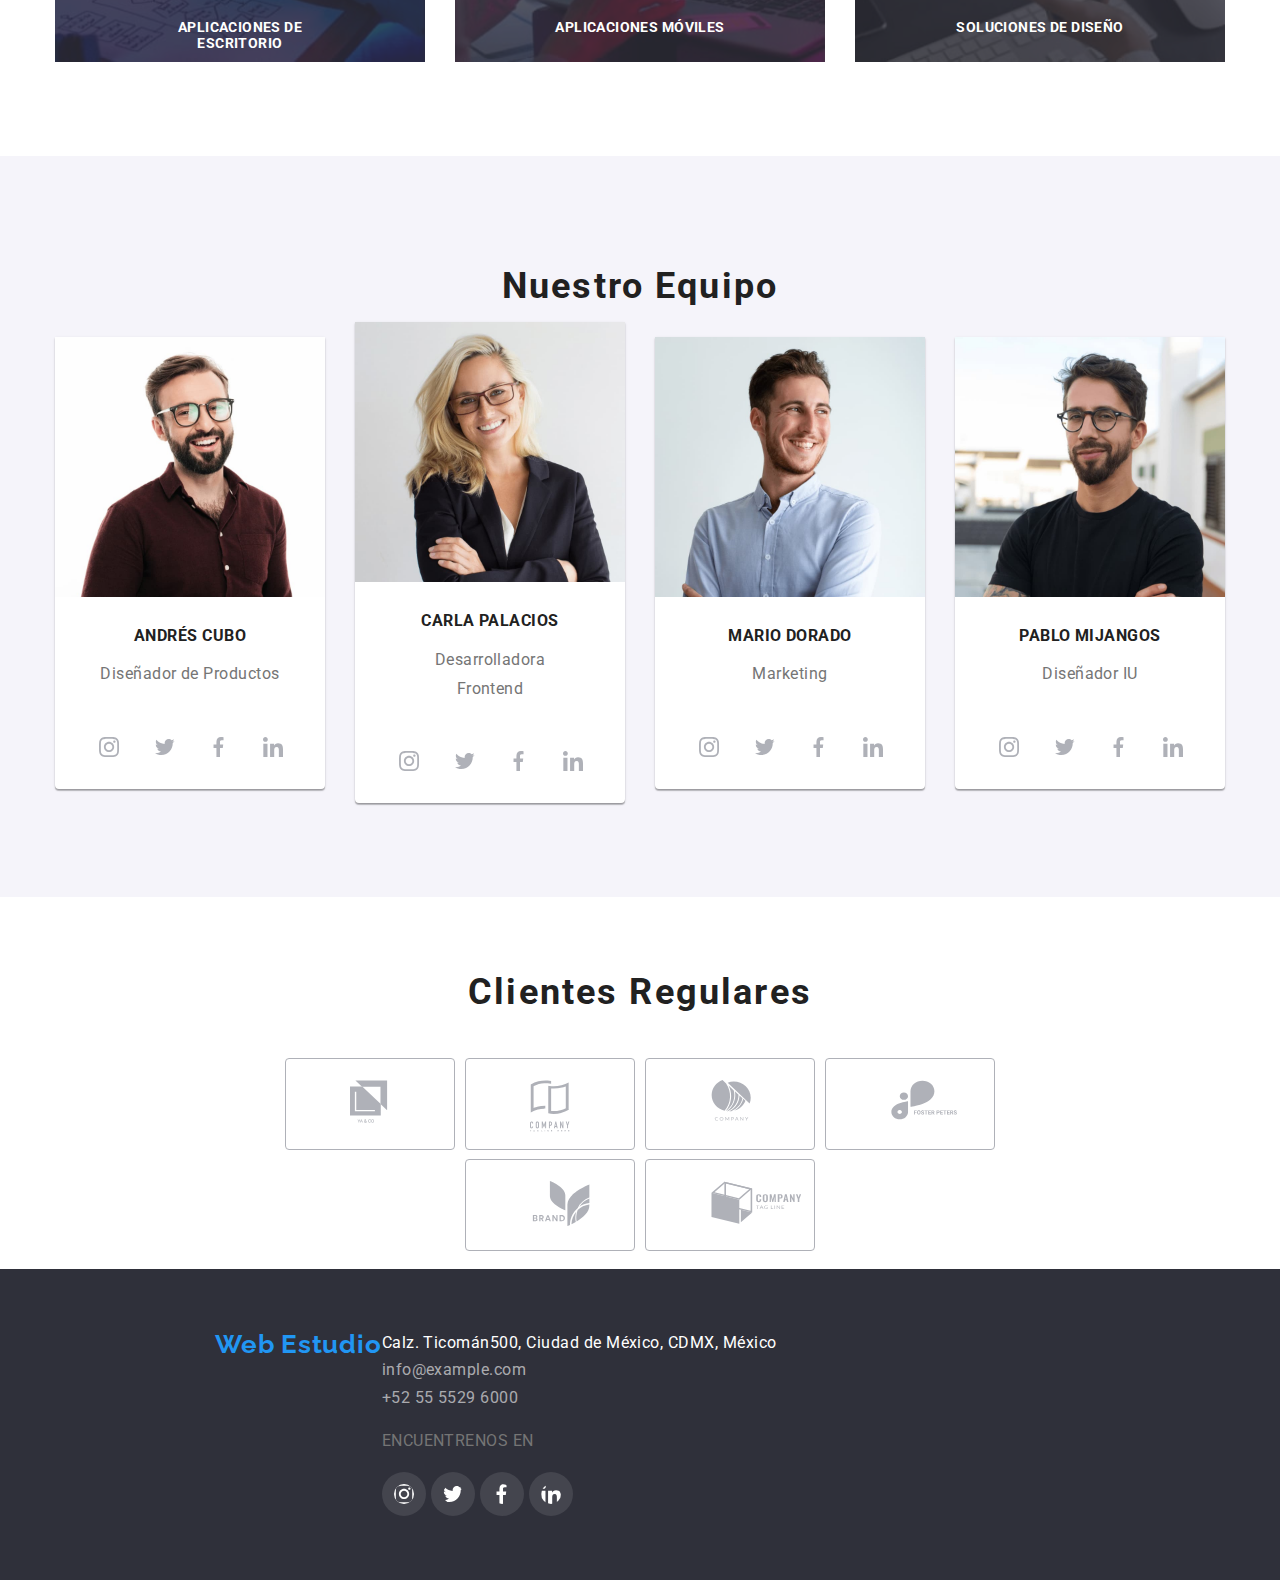
==== commit 01746327: "v1.4" ====
--- a/index.html
+++ b/index.html
@@ -57,11 +57,14 @@
     <!--TÍTULO  -->
     <section class="box-solutions">
       <h1 class="title-solutions">SOLUCIONES EFICACES PARA SU NEGOCIO</h1>
-      <button data-modal-open class="button-solutions" type="button">
+      <button  class="button-solutions" type="button" data-modal-open>
         solicite nuestro servicio
       </button>
       <div class="backdrop is-hidden" data-modal>
-      <button data-modal-close></button>
+        <div class="modal">
+          <p></p>
+      <button data-modal-close>close</button>
+      </div>
       </div>
     </section>
 
--- a/css/style.css
+++ b/css/style.css
@@ -92,6 +92,22 @@
 .button-solutions focus {
   background-color: var(--brand-color);
 }
+.backdrop.is-hidden {
+  visibility: hidden;
+  opacity: 0;
+  pointer-events: none;
+}
+.backdrop {
+  position: fixed;
+  top: 0;
+  left: 0;
+  width: 100%;
+  height: 100%;
+  background-color: rgba(0, 0, 0, 0.5);
+  transition: opacity 250ms cubic-bezier(0.4, 0, 0.2, 1),
+    visibility 250ms cubic-bezier(0.4, 0, 0.2, 1);
+}
+
 nav ul li a {
   border-bottom: 3px solid transparent;
   padding: 32px 0;
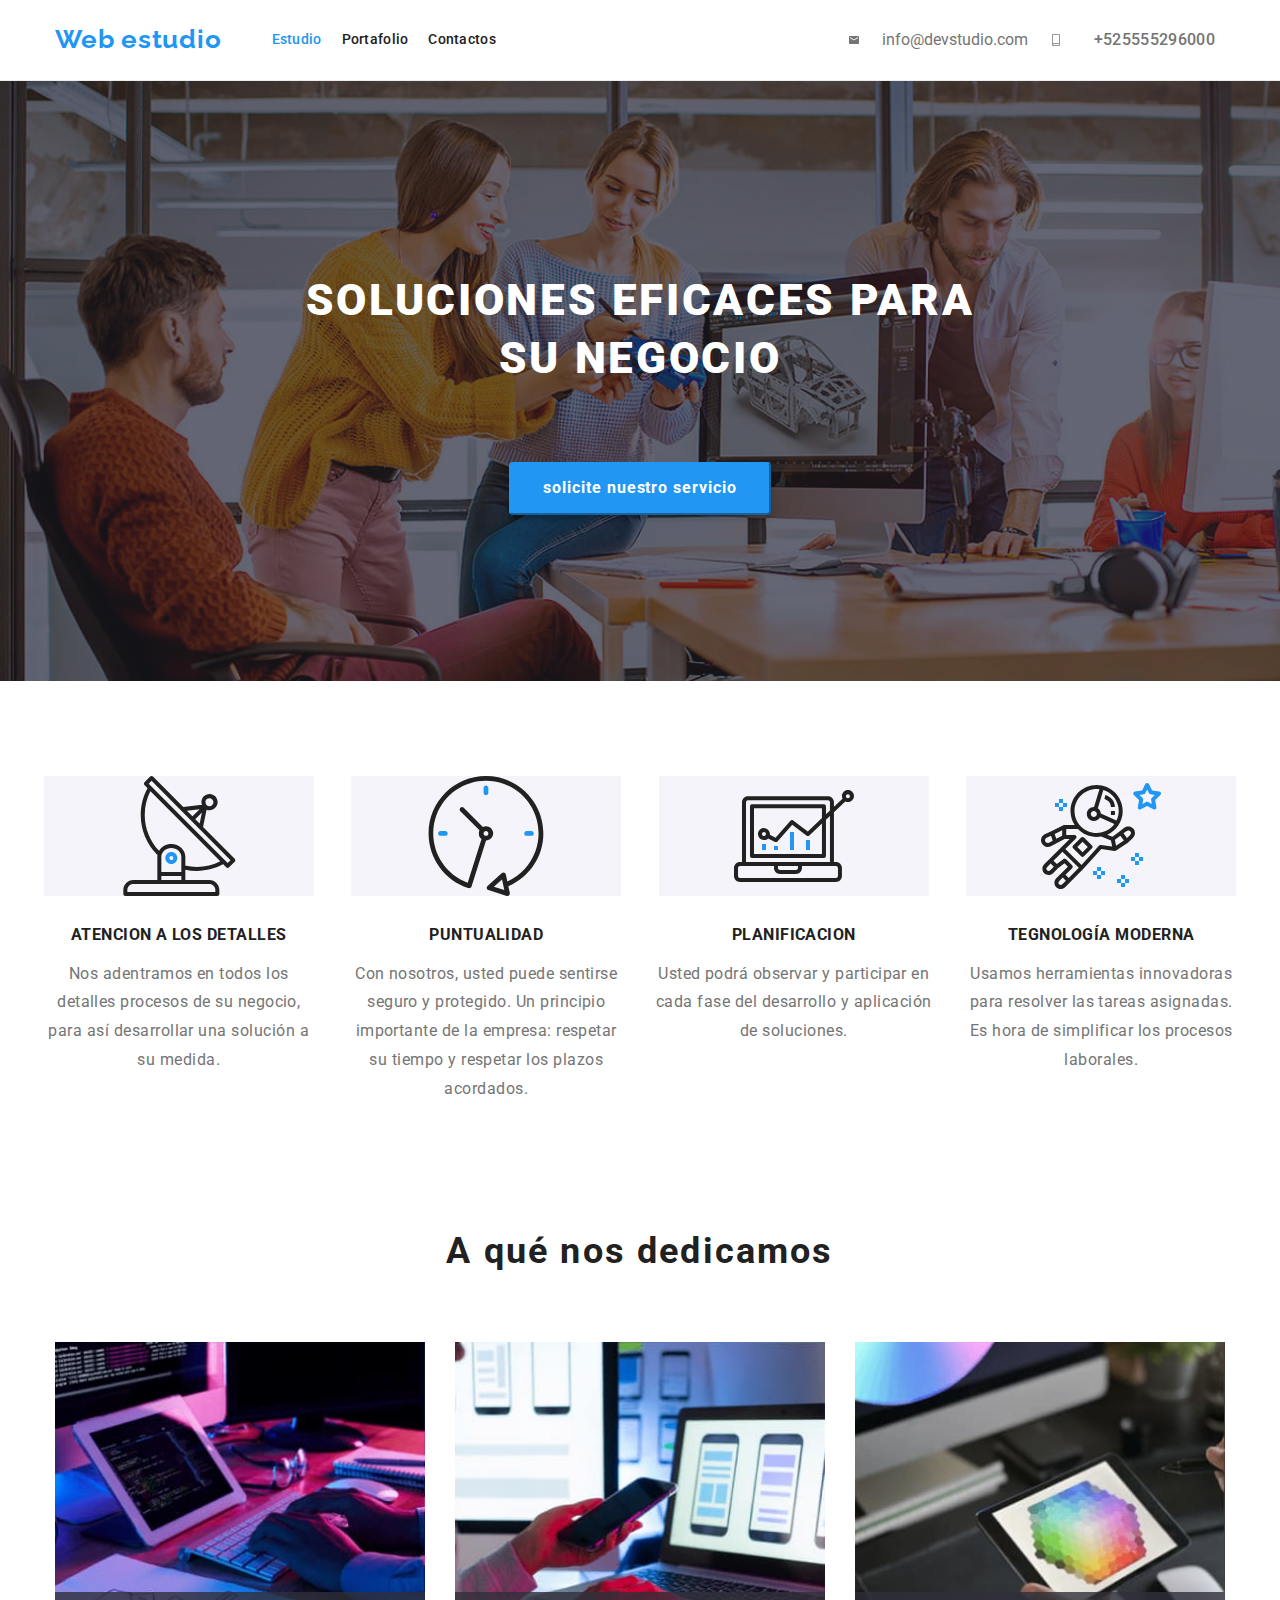
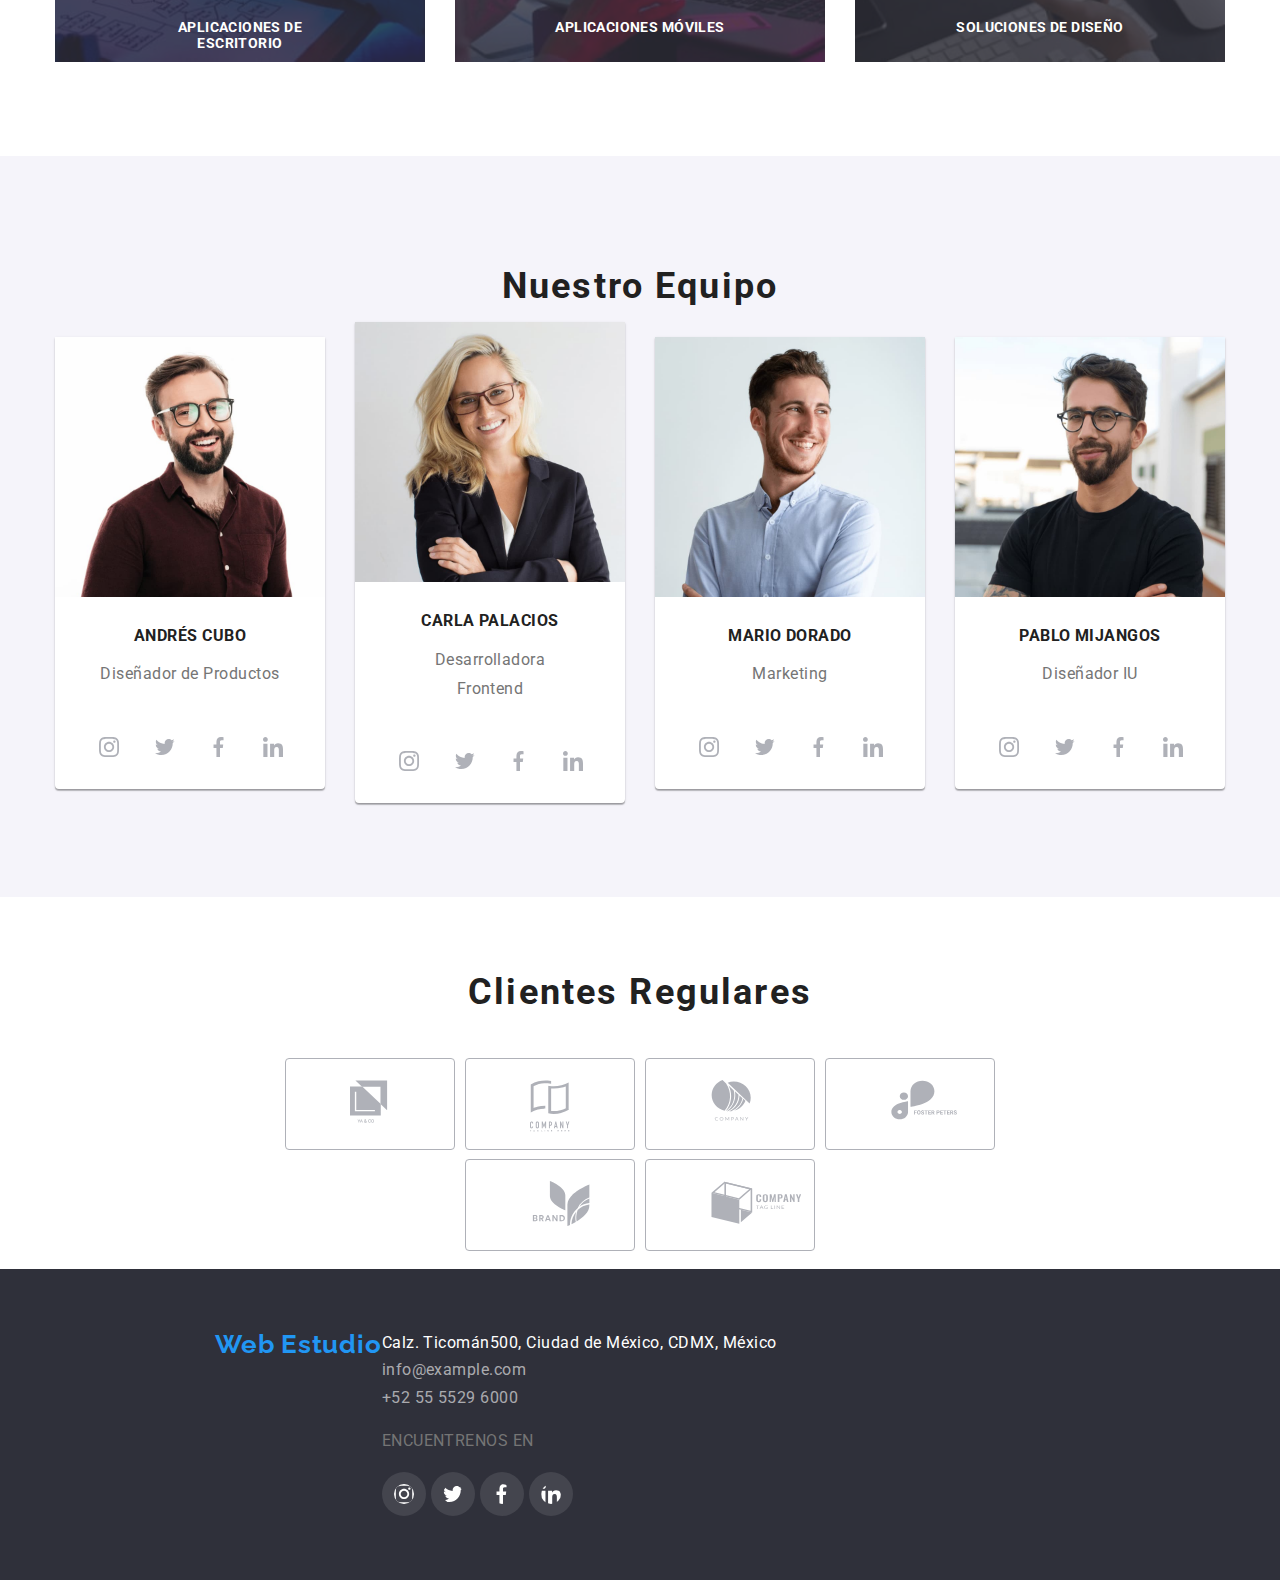
==== commit d361831b: "v1.5" ====
--- a/index.html
+++ b/index.html
@@ -57,15 +57,15 @@
     <!--TÍTULO  -->
     <section class="box-solutions">
       <h1 class="title-solutions">SOLUCIONES EFICACES PARA SU NEGOCIO</h1>
-      <button  class="button-solutions" type="button" data-modal-open>
+      <button  class="data-modal-open" data-modal-open type="button">
         solicite nuestro servicio
       </button>
       <div class="backdrop is-hidden" data-modal>
-        <div class="modal">
-          <p></p>
-      <button data-modal-close>close</button>
-      </div>
-      </div>
+  <div class="modal">
+    <form> <!-- Aquí van los campos del formulario --> </form>
+      <button class="data-modal-close" data-modal-close>x</button>
+  </div>
+</div>
     </section>
 
     <!-- Group 1 -->
@@ -383,6 +383,6 @@
       </address>
     </div>
   </footer>
-  <script src="./js/modal.js"></script>
+  <script src="./modal.js"></script>
 </body>
 
--- a/css/style.css
+++ b/css/style.css
@@ -70,7 +70,7 @@
   height: 80px;
 }
 /* pagina estudio */
-.button-solutions {
+.data-modal-open {
   background: var(--brand-color);
   box-shadow: 0px 4px 4px rgba(0, 0, 0, 0.15);
   border-radius: 4px;
@@ -86,29 +86,78 @@
   color: #ffffff;
   padding: 10px 32px;
 }
-.button-solutions:hover {
+.data-modal-open:hover {
   background-color: var(--brand-color);
 }
-.button-solutions focus {
+.data-modal-open:focus {
   background-color: var(--brand-color);
 }
+/*ventana modal*/
 .backdrop.is-hidden {
   visibility: hidden;
   opacity: 0;
   pointer-events: none;
-}
-.backdrop {
   position: fixed;
   top: 0;
   left: 0;
   width: 100%;
   height: 100%;
-  background-color: rgba(0, 0, 0, 0.5);
-  transition: opacity 250ms cubic-bezier(0.4, 0, 0.2, 1),
-    visibility 250ms cubic-bezier(0.4, 0, 0.2, 1);
-}
-
-nav ul li a {
+  background-color: rgba(0, 0, 0, 0.2);
+  display: flex;
+  justify-content: center;
+  align-items: center;
+  z-index: 999;
+}
+
+.modal {
+  width: 528px;
+  height: 581px;
+  position: absolute;
+  background-color: #ffffff;
+  border-radius: 4px;
+  display: flex;
+  justify-content: center;
+  align-items: center;
+}
+
+.modal.form {
+  position: relative;
+}
+
+.data-modal-close {
+  position: absolute;
+  top: 10px;
+  right: 10px;
+  width: 30px;
+  height: 30px;
+  font-size: 11px;
+  font-weight: bold;
+  color: #000000;
+  border: 1px solid rgba(0, 0, 0, 0.1);
+  border-radius: 50%;
+  background-color: #ffffff;
+  cursor: pointer;
+  display: flex;
+  justify-content: center;
+  align-items: center;
+}
+
+.box-solutions {
+  position: relative;
+}
+
+.box-solutions [data-modal] {
+  position: absolute;
+  top: calc(50% - 290.5px);
+  left: calc(50% - 264px);
+}
+
+.box-solutions .data-modal-open.is-active .backdrop {
+  visibility: visible;
+  opacity: 1;
+  pointer-events: auto;
+}
+. nav ul li a {
   border-bottom: 3px solid transparent;
   padding: 32px 0;
 }
@@ -574,11 +623,13 @@
 
 .list-found-at {
   display: inline-block;
+  flex-direction: column;
   justify-content: center;
   align-items: center;
   color: #ffffff;
   fill: solid #ffffff;
 }
+
 .icon-found-at {
   display: flex;
   align-items: center;
